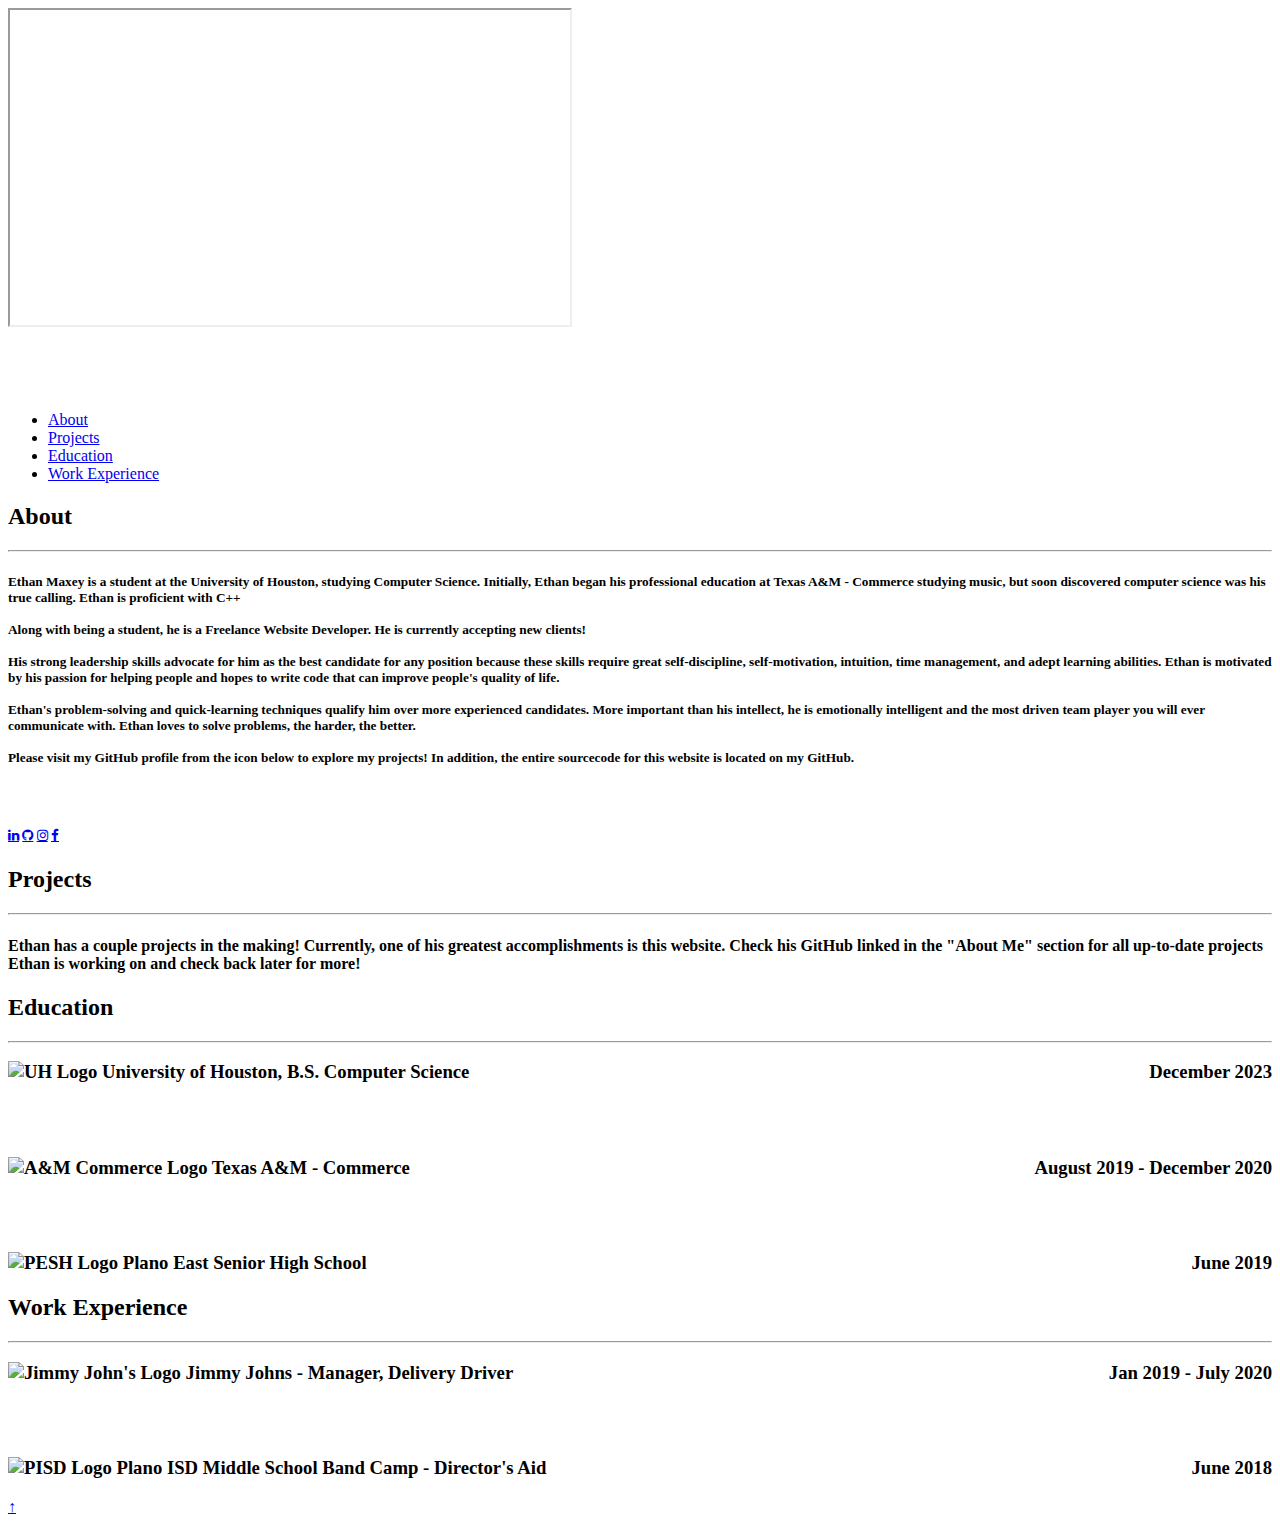
==== index.html @ 21d05c32 "Update index.html" ====
<!--  Add good about me section -->
<!--  Figure out how to properly sync repository to GitHub & netlify-->
<!--  Add a go back to top button at the bottom -->
<!--Get a good headshot taken & update instagram, linkedin, github, facebook pics-->
<!--add description for jobs-->
<!--add classes to education + extracurriculars?-->

<!DOCTYPE html>
<html>
<head>
    <title>Ethan Maxey</title>
    <link href="style.css" type="text/css" rel="stylesheet">
    <link rel="icon" href="https://img.icons8.com/color/344/share--v1.png">
    <meta charset="UTF-8">
</head>

<body>
	<iframe width="560" height="315" src="https://www.youtube.com/embed/7YZCUpnaTfg?&autoplay=1&mute=0">
</iframe>

<header>
    <div class="container">
        <h1><font color="white">Ethan<span class="typed-text"></span><span class="cursor"></span></font></h1>
        <script src="index.js"></script>
        <nav>
            <ul>
                <li><a href="#main">About</a></li>
                <li><a href="#projects">Projects</a></li>
                <li><a href="#education">Education</a></li>
                <li><a href="#work">Work Experience</a></li>
            </ul>
        </nav>
    </div>
</header>

<div id="main">
    <h2>About</h2>
    <hr>
    <h5>Ethan Maxey is a student at the University of Houston, studying Computer Science. Initially, Ethan began
        his professional education at Texas A&M - Commerce studying music, but soon discovered computer
        science was his true calling. Ethan is proficient with C++
        <br>
        <br>
        Along with being a student, he is a Freelance Website Developer. He is currently accepting new clients!
        <br>
        <br>
        His strong leadership skills advocate for him as the best candidate for any position because these skills
        require great self-discipline, self-motivation, intuition, time management, and adept learning abilities. Ethan
        is motivated by his passion for helping people and hopes to write code that can improve people's quality of
        life.
        <br>
        <br>
        Ethan's problem-solving and quick-learning techniques qualify him over more experienced candidates. More
        important than his intellect, he is emotionally intelligent and the most driven team player you will ever
        communicate with. Ethan loves to solve problems, the harder, the better.
        <br>
        <br>
        Please visit my GitHub profile from the icon below to explore my projects! In addition, the entire sourcecode
        for this website is located on my GitHub.
    </h5>
		<br>
    <h5>
        <link rel="stylesheet"
              href="https://cdnjs.cloudflare.com/ajax/libs/font-awesome/4.7.0/css/font-awesome.min.css">

        <!-- Add font awesome icons -->
        <a href="https://www.linkedin.com/in/ethanmaxey/" target="_blank" class="fa fa-linkedin"></a>
        <a href="https://github.com/ethanmaxey" target="_blank" class="fa fa-github"></a>
        <a href="https://www.instagram.com/ethan_maxey/" target="_blank" class="fa fa-instagram"></a>
        <a href="https://www.facebook.com/ethan.maxey.71/" target="_blank" class="fa fa-facebook"></a>

    </h5>
</div>
</body>

<div id="projects">
    <h2>Projects</h2>
    <hr>
    <h4 style="text-align:left;">Ethan has a couple projects in the making! Currently, one of his greatest
        accomplishments is this website.
        Check his GitHub linked in the "About Me" section for all up-to-date projects Ethan is working on and check back
        later for more! </h4>
</div>

<div id="education">
    <h2>Education</h2>
    <hr>

    <h3 style="text-align:left;">
        <img src="https://www.uh.edu/images/interlocking-uh.png" width=50 height=50 alt="UH Logo"> University of
        Houston, B.S. Computer Science
        <span style="float:right;">
        December 2023
    </span>
    </h3>
    <br>
    <br>

    <h3 style="text-align:left;">
        <img src="https://www.tamuc.edu/wp-content/uploads/2021/02/Common-Mistakes-16.jpg" width=50 height=50
             alt="A&M Commerce Logo"> Texas A&M - Commerce
        <span style="float:right;">
        August 2019 - December 2020
    </span>
    </h3>
    <br>
    <br>
    <h3 style="text-align:left;">
        <img src="https://i.ibb.co/QpPN6DL/pesh-logo.jpg" width=50 height=50 alt="PESH Logo"> Plano East Senior High
        School
        <span style="float:right;">
        June 2019
    </span>
    </h3>
</div>

<div id="work">
    <h2>Work Experience</h2>
    <hr>
    <h3 style="text-align:left;">
        <img src="https://i.ibb.co/T2j8ZbH/JJ-s-logo.png" width=50 height=50 alt="Jimmy John's Logo"> Jimmy Johns -
        Manager, Delivery Driver
        <span style="float:right;">
        Jan 2019 - July 2020
    </span>
    </h3>
    <br>
    <br>
    <h3 style="text-align:left;">
        <img src="https://i.ibb.co/K0CpLjB/pisd-logo.png" width=50 height=50 alt="PISD Logo"> Plano ISD Middle School
        Band Camp - Director's Aid
        <span style="float:right;">
        June 2018
    </span>
    </h3>
</div>

<!-- Back to Top link -->
<div class="back-to-top-wrapper">
    <a href="#top" class="back-to-top-link" aria-label="Scroll to Top">↑</a>
</div>

</html>
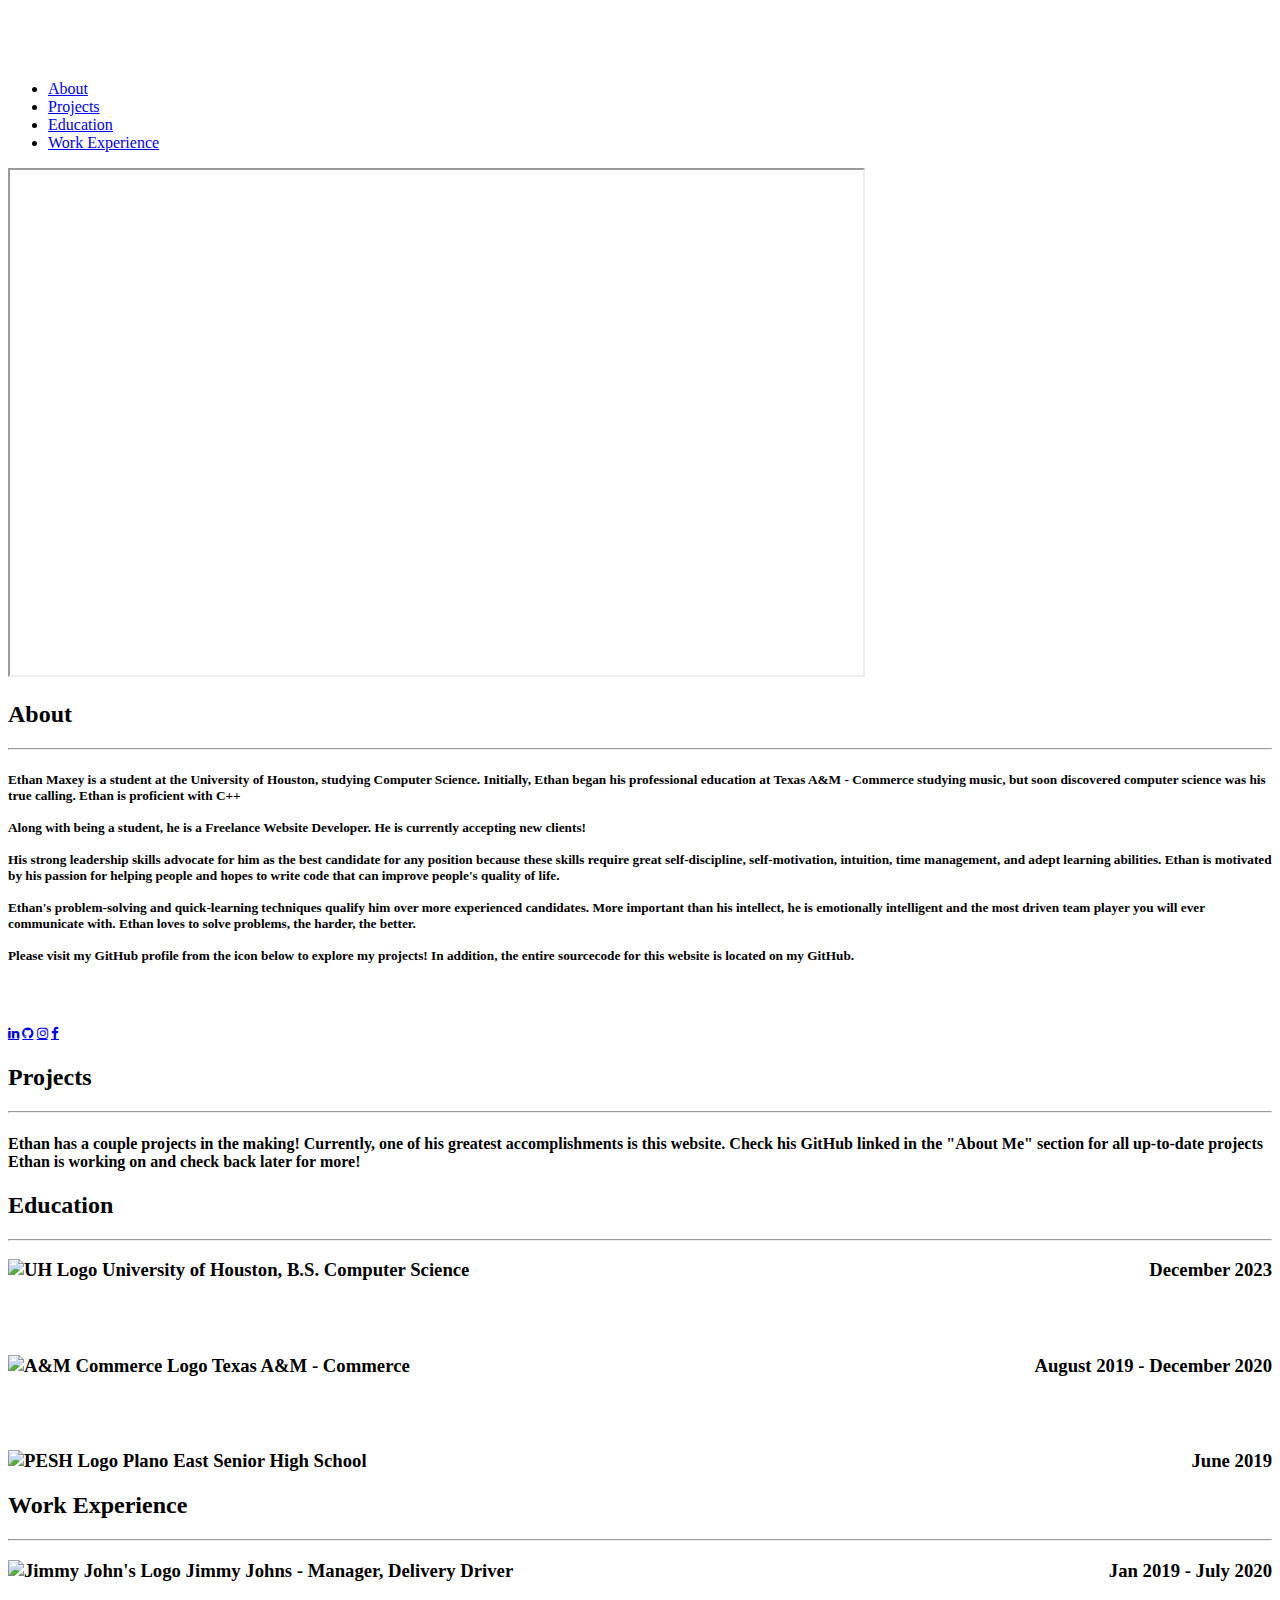
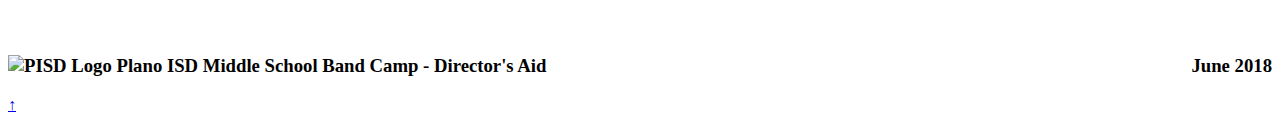
==== commit ad462092: "Update index.html" ====
--- a/index.html
+++ b/index.html
@@ -15,8 +15,7 @@
 </head>
 
 <body>
-	<iframe width="560" height="315" src="https://www.youtube.com/embed/7YZCUpnaTfg?&autoplay=1&mute=0">
-</iframe>
+	
 
 <header>
     <div class="container">
@@ -34,6 +33,8 @@
 </header>
 
 <div id="main">
+	<iframe width="853" height="505" src="https://www.youtube.com/embed/7YZCUpnaTfg?&autoplay=1&mute=0">
+</iframe>	
     <h2>About</h2>
     <hr>
     <h5>Ethan Maxey is a student at the University of Houston, studying Computer Science. Initially, Ethan began
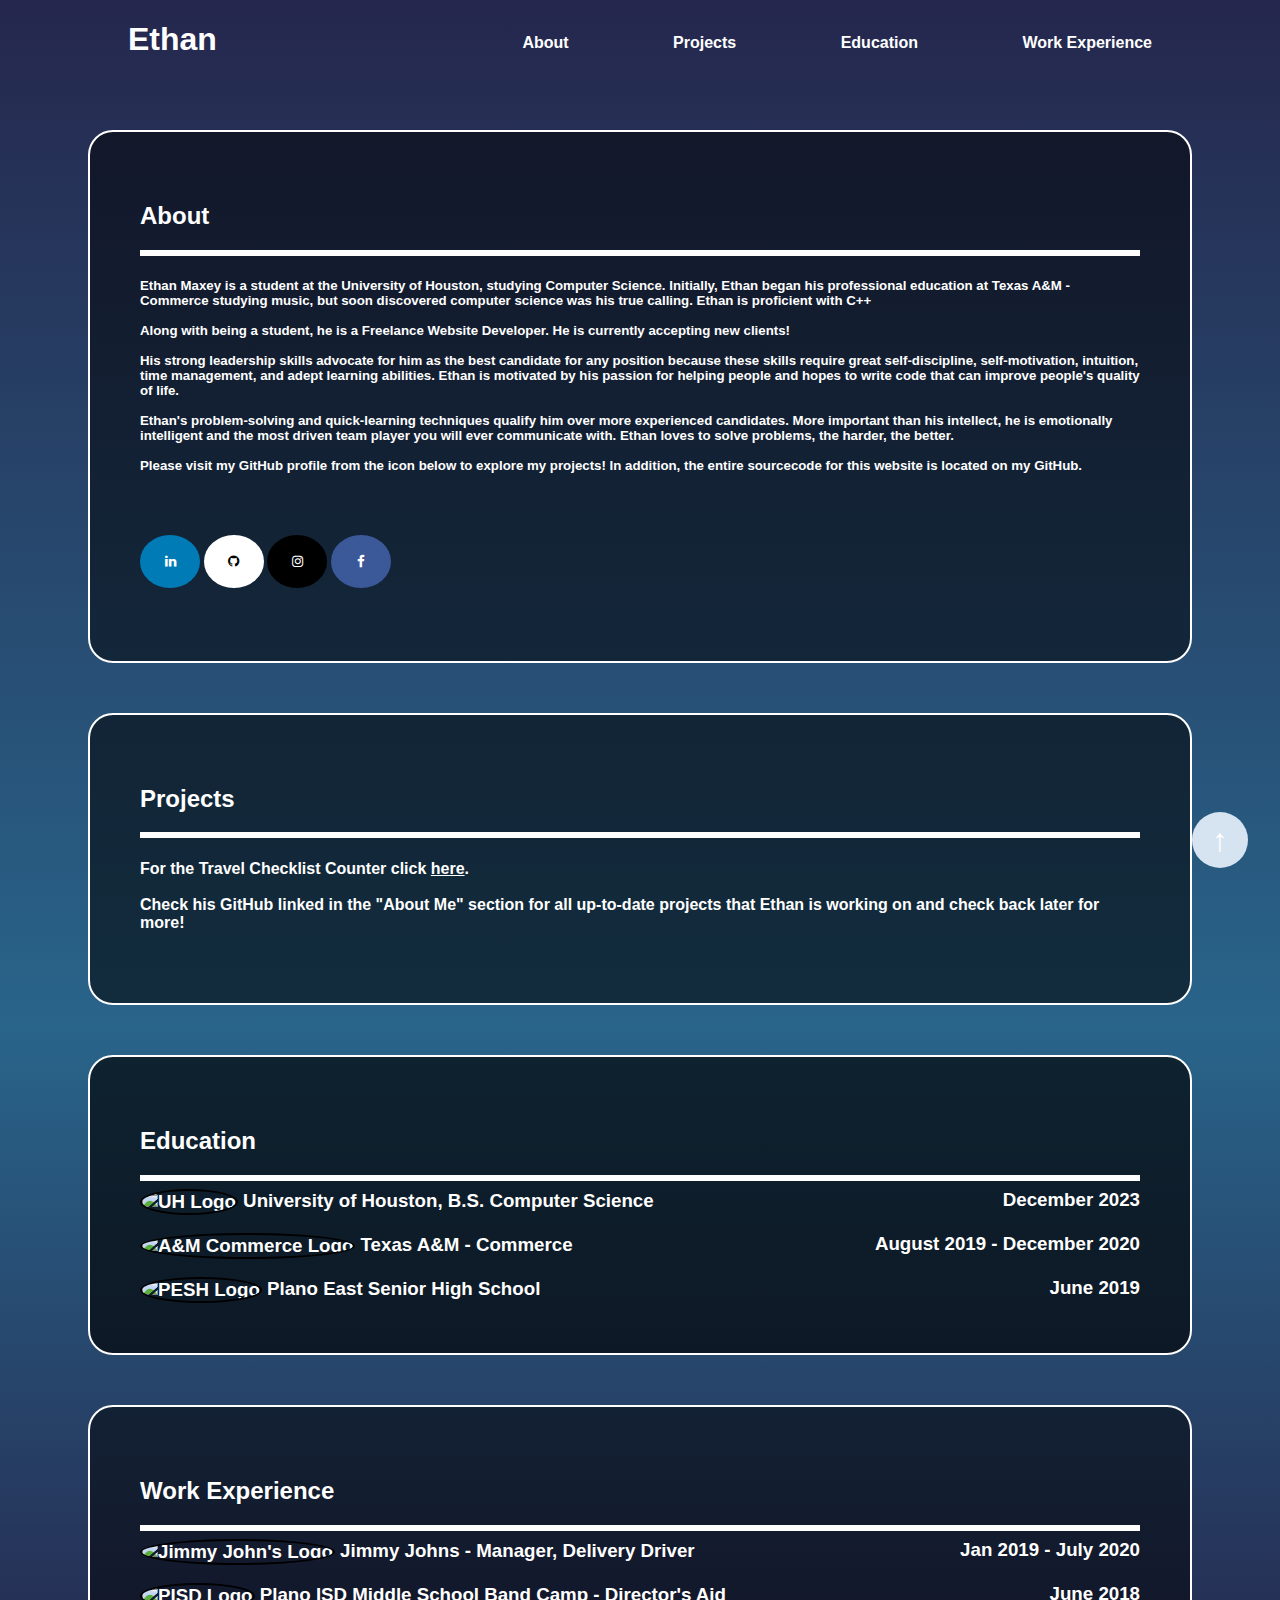
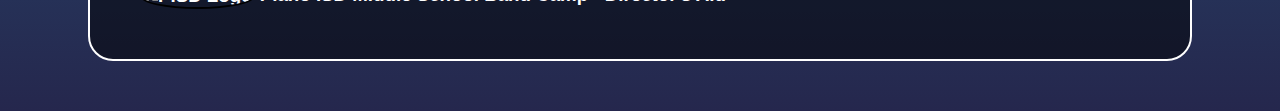
==== commit d3b40b39: "Typed Header v3" ====
--- a/index.html
+++ b/index.html
@@ -15,7 +15,6 @@
 </head>
 
 <body>
-	
 
 <header>
     <div class="container">
@@ -33,8 +32,6 @@
 </header>
 
 <div id="main">
-	<iframe width="853" height="505" src="https://www.youtube.com/embed/7YZCUpnaTfg?&autoplay=1&mute=0">
-</iframe>	
     <h2>About</h2>
     <hr>
     <h5>Ethan Maxey is a student at the University of Houston, studying Computer Science. Initially, Ethan began
@@ -77,9 +74,11 @@
 <div id="projects">
     <h2>Projects</h2>
     <hr>
-    <h4 style="text-align:left;">Ethan has a couple projects in the making! Currently, one of his greatest
-        accomplishments is this website.
-        Check his GitHub linked in the "About Me" section for all up-to-date projects Ethan is working on and check back
+    <h4 style="text-align:left;">
+        For the Travel Checklist Counter click <a href="https://staticaccountfortravel.z19.web.core.windows.net/parks.html">here</a>.
+        <br>
+        <br>
+        Check his GitHub linked in the "About Me" section for all up-to-date projects that Ethan is working on and check back
         later for more! </h4>
 </div>
 
--- a/style.css
+++ b/style.css
@@ -0,0 +1,226 @@
+body {
+	margin: 0;
+	background-image: linear-gradient(#25274D, #29648A 60%, #25274D);
+	font-family: "Helvetica";
+	font-weight: 550;
+}
+
+.container {
+	width: 80%;
+	margin: 0 auto;
+}
+
+header::after {
+	content: '';
+	display: table;
+	clear: both;
+}
+
+h1 {
+	float: left;
+}
+
+nav {
+	float: right;
+}
+
+nav ul {
+	margin: 0;
+	padding: 0;
+	list-style: none;
+}
+
+nav li {
+	display: inline-block;
+	margin-left: 100px;
+	padding-top: 34px;
+	
+	position: relative;
+}
+
+nav a {
+	color: #ffffff;
+	text-decoration: none;
+	font-size: 16px;
+
+}
+
+nav a:hover {
+	color: #AAABB8;
+}
+
+nav a:before {
+	content:'';
+	display: block;
+	height: 5px;
+	width: 100%;
+	background-color:#AAABB8;
+	
+	position: absolute;
+	top: 23px;
+	width: 0%;
+	
+	transition: all ease-in-out 200ms;
+}
+
+nav a:hover:before {
+	width: 100%;
+}
+
+#main {
+	width: 1000px;
+	height: auto;
+	margin: 50px auto;
+	border: solid 2px #FFFFFF;
+	border-radius: 25px;
+	padding: 50px;
+	color: #FFFFFF;
+    background-color: rgba(0,0,0,.5);
+}
+
+/* Style all font awesome icons */
+.fa {
+  padding: 20px;
+  font-size: 100px;
+  width: 20px;
+  text-align: center;
+  text-decoration: none;
+  border-radius: 50%;
+}
+
+/* Add a hover effect if you want */
+.fa:hover {
+  opacity: 0.7;
+}
+
+/* Set a specific color for each brand */
+
+/* Linkedin */
+.fa-linkedin {
+  background: #007bb5;
+  color: white;
+}
+
+/* Twitter */
+.fa-github {
+  background: #ffffff;
+  color: #000000;
+}
+
+.fa-instagram {
+  background: #000;
+  color: white;
+}
+
+.fa-facebook {
+  background: #3B5998;
+  color: white;
+}
+
+hr {
+	border: solid;
+	color: #FFFFFF;
+}
+
+p {
+	font-family:"Helvetica";
+	font-size: 12pt;
+	text-align: left;
+	text-indent: 48px;
+	color: #3a3b3c;
+}
+
+.center {
+  display: block;
+  margin-left: auto;
+  margin-right: auto;
+  width: 50%;
+  border: solid 2px #000;
+}
+
+#education {
+	width: 1000px;
+	height: auto;
+	margin: 25px auto;
+	border: solid 2px #FFFFFF;
+	padding: 50px;
+	text-align: left;
+	color: #FFFFFF;
+	border-radius: 25px;
+	background-color: rgba(0,0,0,.65);
+}
+
+img {
+  border-radius: 100%;
+}
+
+h3 {
+	display: inline;
+	vertical-align: center;
+}
+
+img {
+	vertical-align: middle;
+	border: solid 2px #000000;
+}
+
+#projects {
+	width: 1000px;
+	height: auto;
+	margin: 50px auto;
+	border: solid 2px #FFFFFF;
+	padding: 50px;
+	text-align: left;
+	color: #FFFFFF;
+	border-radius: 25px;
+    background-color: rgba(0,0,0,.55);
+}
+
+#work {
+	width: 1000px;
+	margin: 50px auto;
+	border: solid 2px #FFFFFF;
+	padding: 50px;
+	color: #FFFFFF;
+	border-radius: 25px;
+	background-color: rgba(0,0,0,.5);
+}
+
+h3 {
+	display: inline;
+	vertical-align: center;
+}
+
+img {
+	vertical-align: middle;
+	border: solid 2px #000000;
+}
+
+/* Smooth scrolling IF user doesn't have a preference due to motion sensitivities */
+@media screen and (prefers-reduced-motion: no-preference) {
+  html {
+    scroll-behavior: smooth;
+  }
+}
+
+.back-to-top-link {
+    position: fixed;
+    right: 2rem;
+    bottom: 2rem;
+    display: inline-block;
+    text-decoration: none;
+    font-size: 2rem;
+    line-height: 3rem;
+    text-align: center;
+    width: 3rem;
+    height: 3rem;
+    border-radius: 50%;
+    background-color: #d6e3f0;
+    /* emoji don't behave like regular fonts
+         so this helped position it correctly */
+    padding: 0.25rem;
+}
+
+a {
+  color: white;
+}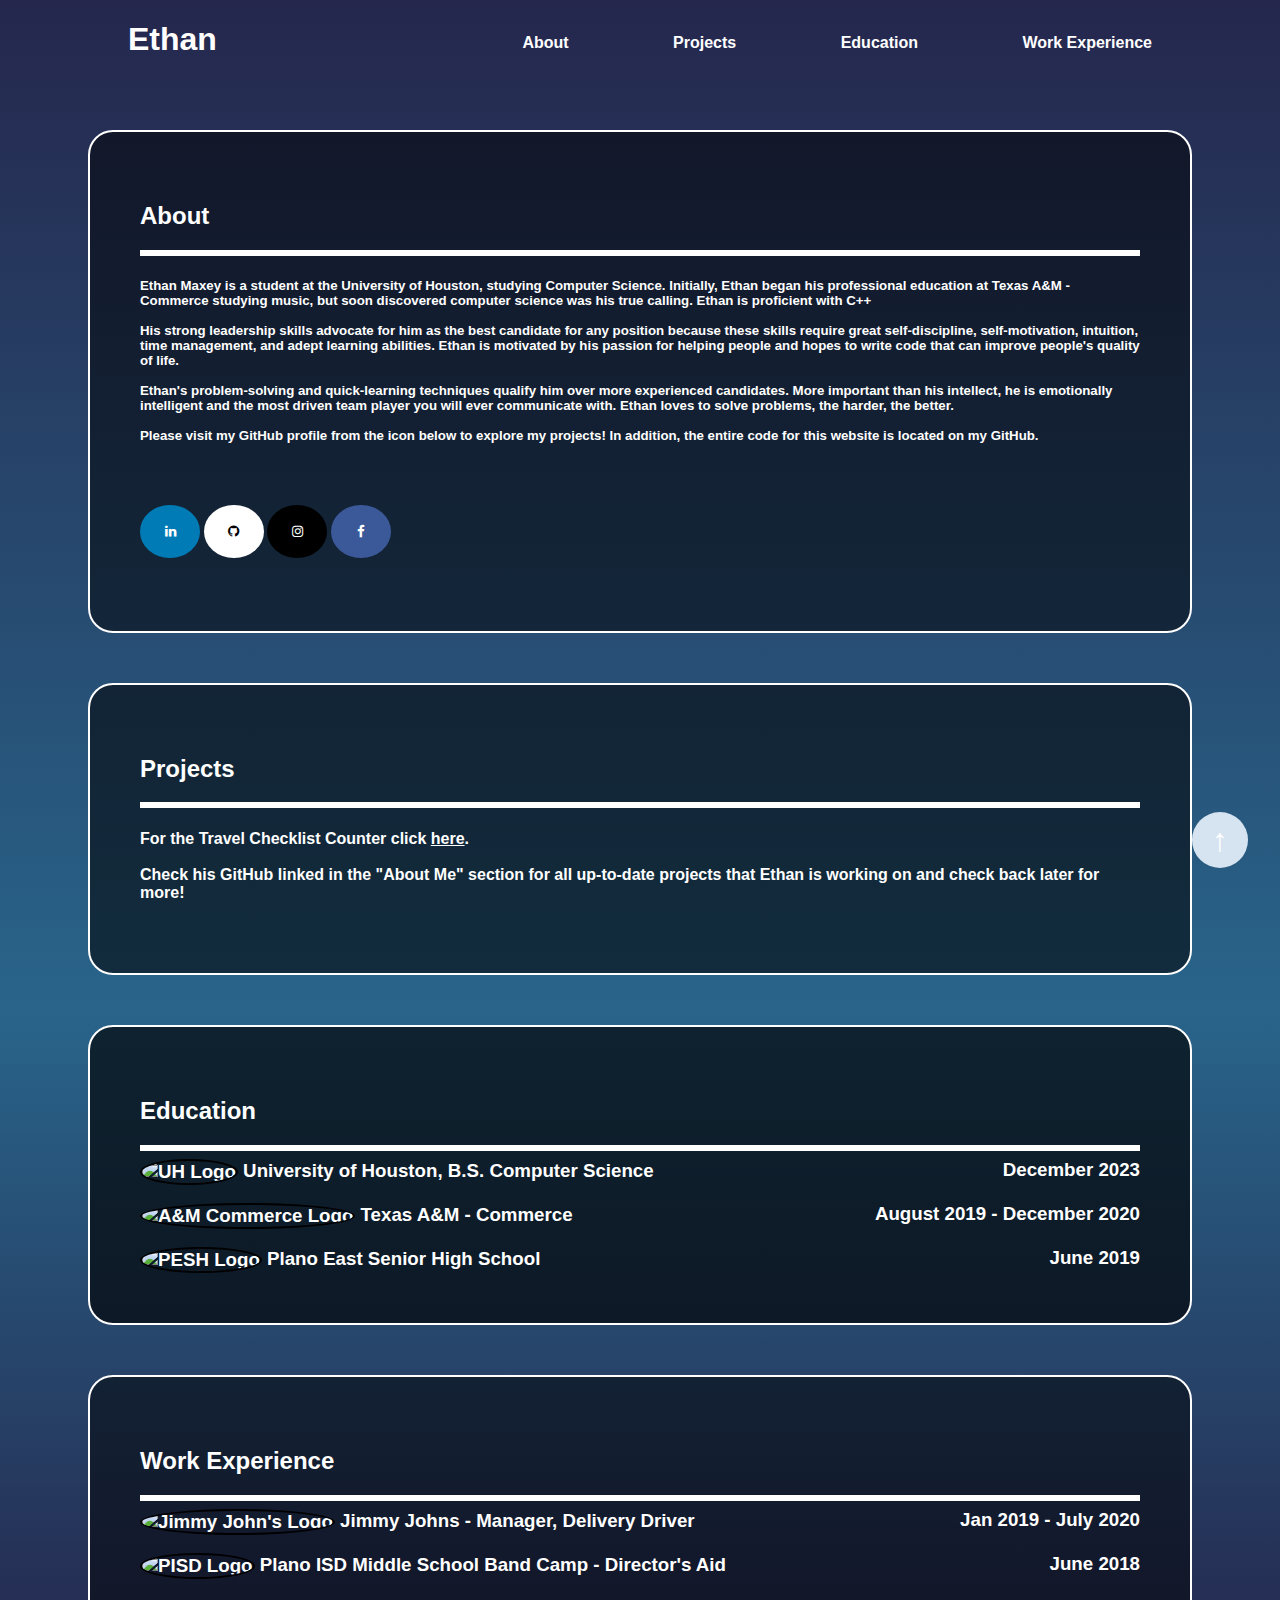
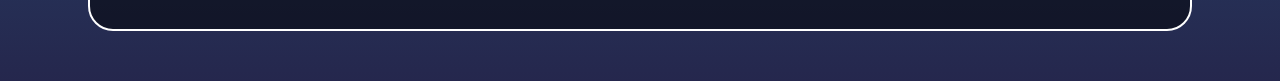
==== commit 45b4e30e: "updated paragraphs" ====
--- a/index.html
+++ b/index.html
@@ -15,6 +15,7 @@
 </head>
 
 <body>
+	
 
 <header>
     <div class="container">
@@ -31,15 +32,12 @@
     </div>
 </header>
 
-<div id="main">
+<div id="main">	
     <h2>About</h2>
     <hr>
     <h5>Ethan Maxey is a student at the University of Houston, studying Computer Science. Initially, Ethan began
         his professional education at Texas A&M - Commerce studying music, but soon discovered computer
         science was his true calling. Ethan is proficient with C++
-        <br>
-        <br>
-        Along with being a student, he is a Freelance Website Developer. He is currently accepting new clients!
         <br>
         <br>
         His strong leadership skills advocate for him as the best candidate for any position because these skills
@@ -53,7 +51,7 @@
         communicate with. Ethan loves to solve problems, the harder, the better.
         <br>
         <br>
-        Please visit my GitHub profile from the icon below to explore my projects! In addition, the entire sourcecode
+        Please visit my GitHub profile from the icon below to explore my projects! In addition, the entire code
         for this website is located on my GitHub.
     </h5>
 		<br>
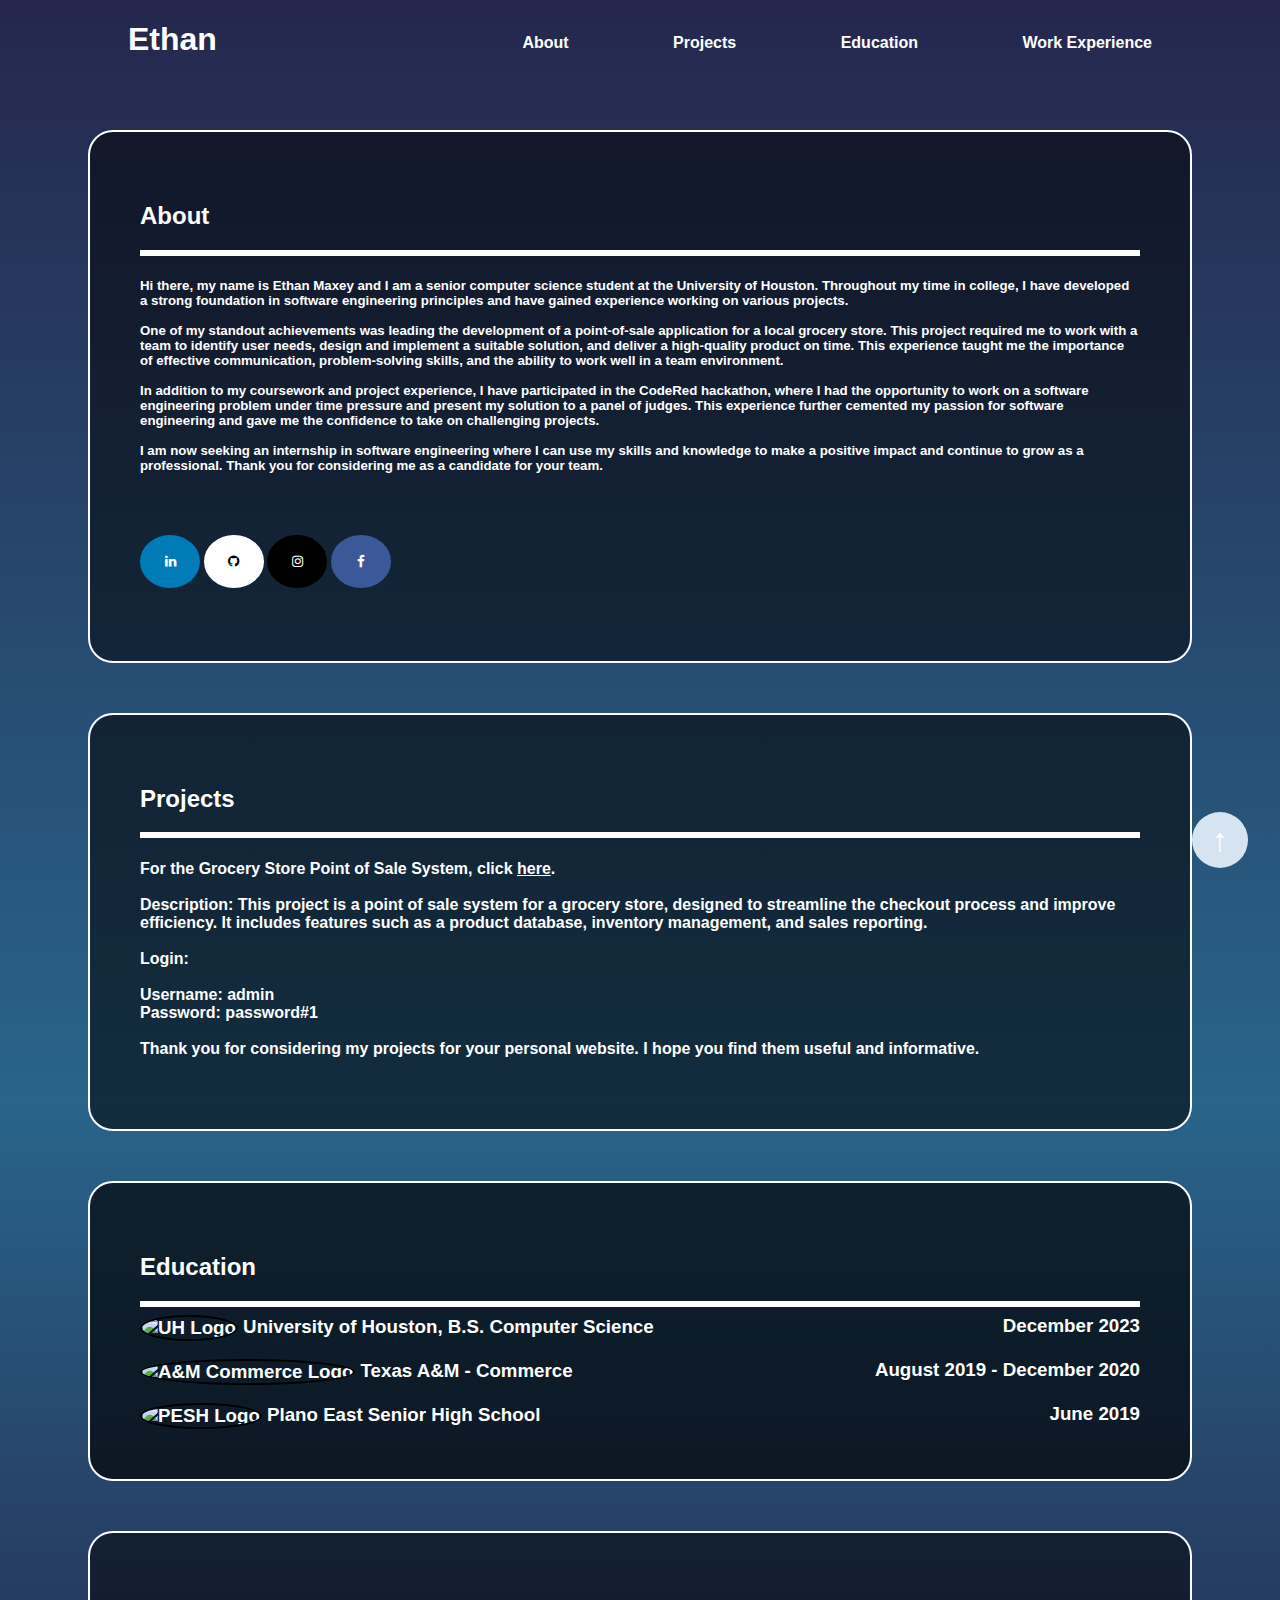
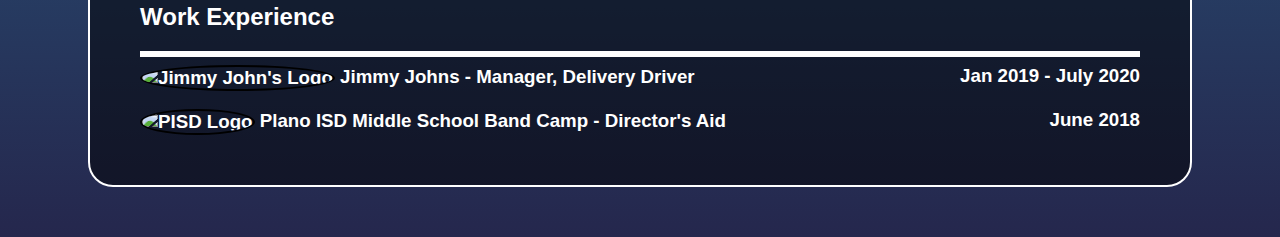
==== commit 700975e1: "change about me section and updated projects" ====
--- a/index.html
+++ b/index.html
@@ -35,24 +35,23 @@
 <div id="main">	
     <h2>About</h2>
     <hr>
-    <h5>Ethan Maxey is a student at the University of Houston, studying Computer Science. Initially, Ethan began
-        his professional education at Texas A&M - Commerce studying music, but soon discovered computer
-        science was his true calling. Ethan is proficient with C++
-        <br>
-        <br>
-        His strong leadership skills advocate for him as the best candidate for any position because these skills
-        require great self-discipline, self-motivation, intuition, time management, and adept learning abilities. Ethan
-        is motivated by his passion for helping people and hopes to write code that can improve people's quality of
-        life.
-        <br>
-        <br>
-        Ethan's problem-solving and quick-learning techniques qualify him over more experienced candidates. More
-        important than his intellect, he is emotionally intelligent and the most driven team player you will ever
-        communicate with. Ethan loves to solve problems, the harder, the better.
-        <br>
-        <br>
-        Please visit my GitHub profile from the icon below to explore my projects! In addition, the entire code
-        for this website is located on my GitHub.
+    <h5>
+        Hi there, my name is Ethan Maxey and I am a senior computer science student at the University of Houston. Throughout
+        my time in college, I have developed a strong foundation in software engineering principles and have gained
+        experience working on various projects.
+        <br><br>
+        One of my standout achievements was leading the development of a point-of-sale application for a local grocery
+        store. This project required me to work with a team to identify user needs, design and implement a suitable
+        solution, and deliver a high-quality product on time. This experience taught me the importance of effective
+        communication, problem-solving skills, and the ability to work well in a team environment.
+        <br><br>
+        In addition to my coursework and project experience, I have participated in the CodeRed hackathon, where I had the
+        opportunity to work on a software engineering problem under time pressure and present my solution to a panel of
+        judges. This experience further cemented my passion for software engineering and gave me the confidence to take on
+        challenging projects.
+        <br><br>
+        I am now seeking an internship in software engineering where I can use my skills and knowledge to make a positive
+        impact and continue to grow as a professional. Thank you for considering me as a candidate for your team.
     </h5>
 		<br>
     <h5>
@@ -73,11 +72,20 @@
     <h2>Projects</h2>
     <hr>
     <h4 style="text-align:left;">
-        For the Travel Checklist Counter click <a href="https://staticaccountfortravel.z19.web.core.windows.net/parks.html">here</a>.
+        For the Grocery Store Point of Sale System, click <a
+            href="https://pos4.azurewebsites.net/">here</a>.
         <br>
         <br>
-        Check his GitHub linked in the "About Me" section for all up-to-date projects that Ethan is working on and check back
-        later for more! </h4>
+        
+        Description: This project is a point of sale system for a grocery store, designed to streamline the checkout
+        process and improve efficiency. It includes features such as a product database, inventory management, and sales
+        reporting. 
+        <br><br>
+        Login:<br><br>
+        Username: admin<br>
+        Password: password#1<br><br>
+        Thank you for considering my projects for your personal website. I hope you find them useful and informative.
+    </h4>
 </div>
 
 <div id="education">
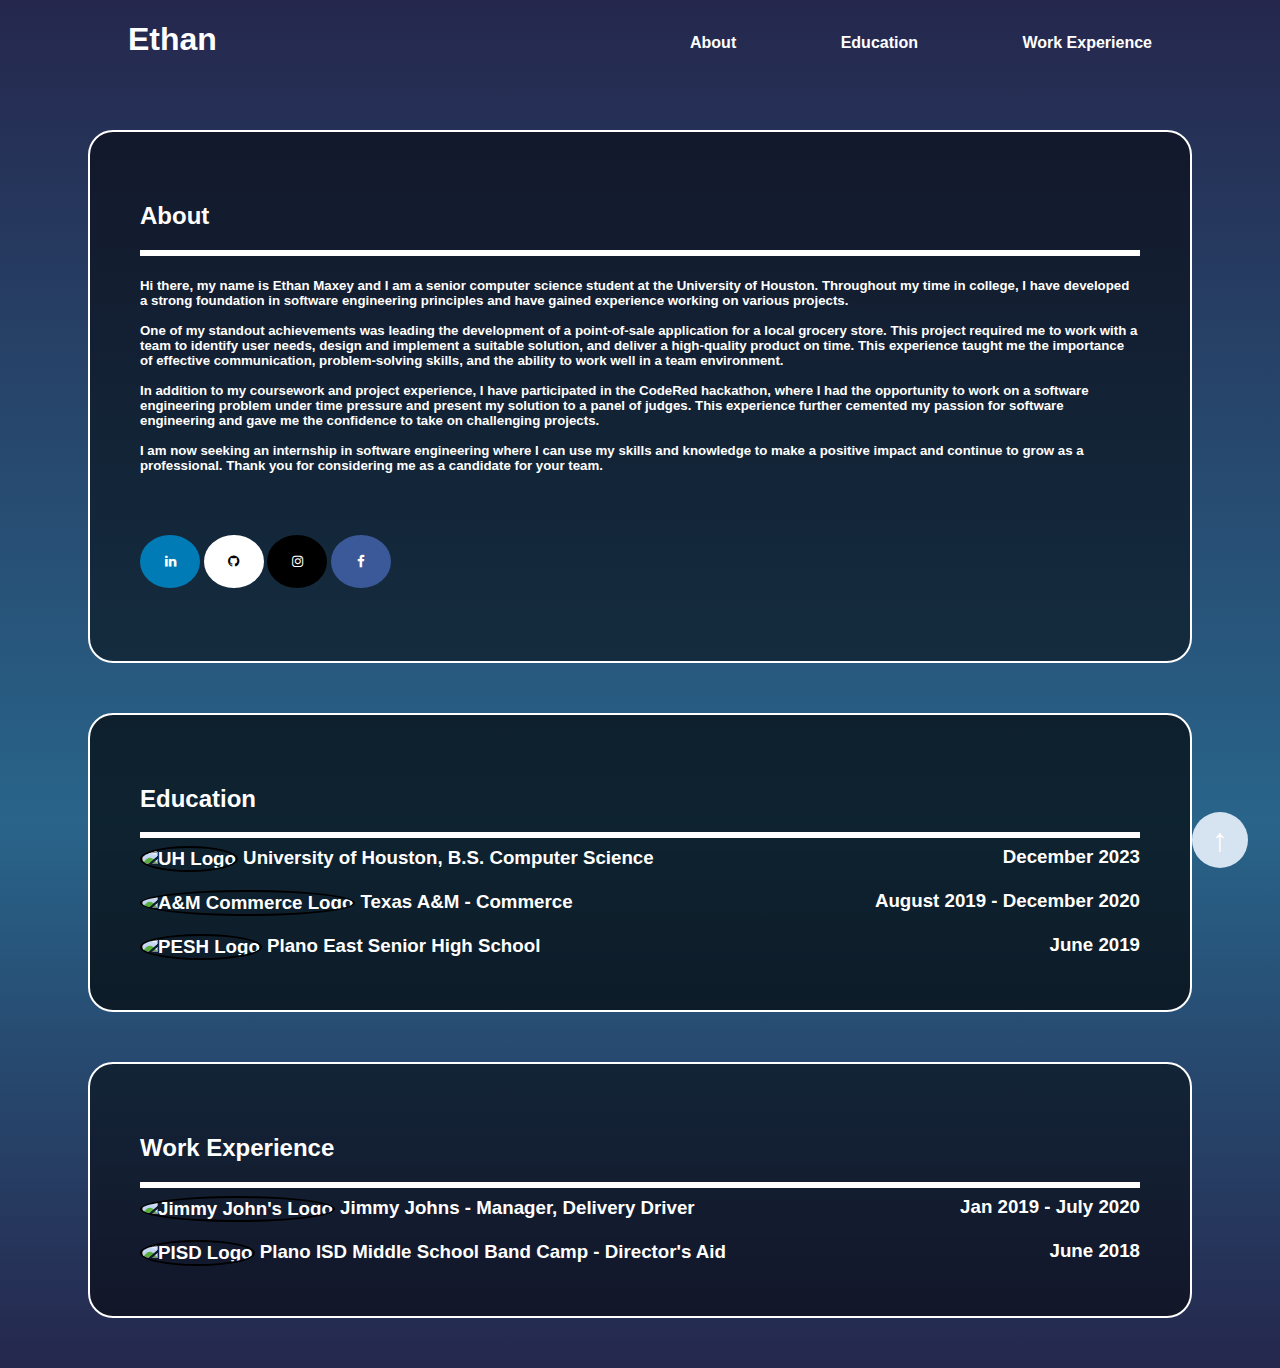
==== commit c5928492: "removed projects tab, better formated on resume" ====
--- a/index.html
+++ b/index.html
@@ -24,7 +24,7 @@
         <nav>
             <ul>
                 <li><a href="#main">About</a></li>
-                <li><a href="#projects">Projects</a></li>
+                <!-- <li><a href="#projects">Projects</a></li> -->
                 <li><a href="#education">Education</a></li>
                 <li><a href="#work">Work Experience</a></li>
             </ul>
@@ -68,7 +68,7 @@
 </div>
 </body>
 
-<div id="projects">
+<!-- <div id="projects">
     <h2>Projects</h2>
     <hr>
     <h4 style="text-align:left;">
@@ -86,7 +86,7 @@
         Password: password#1<br><br>
         Thank you for considering my projects for your personal website. I hope you find them useful and informative.
     </h4>
-</div>
+</div> -->
 
 <div id="education">
     <h2>Education</h2>
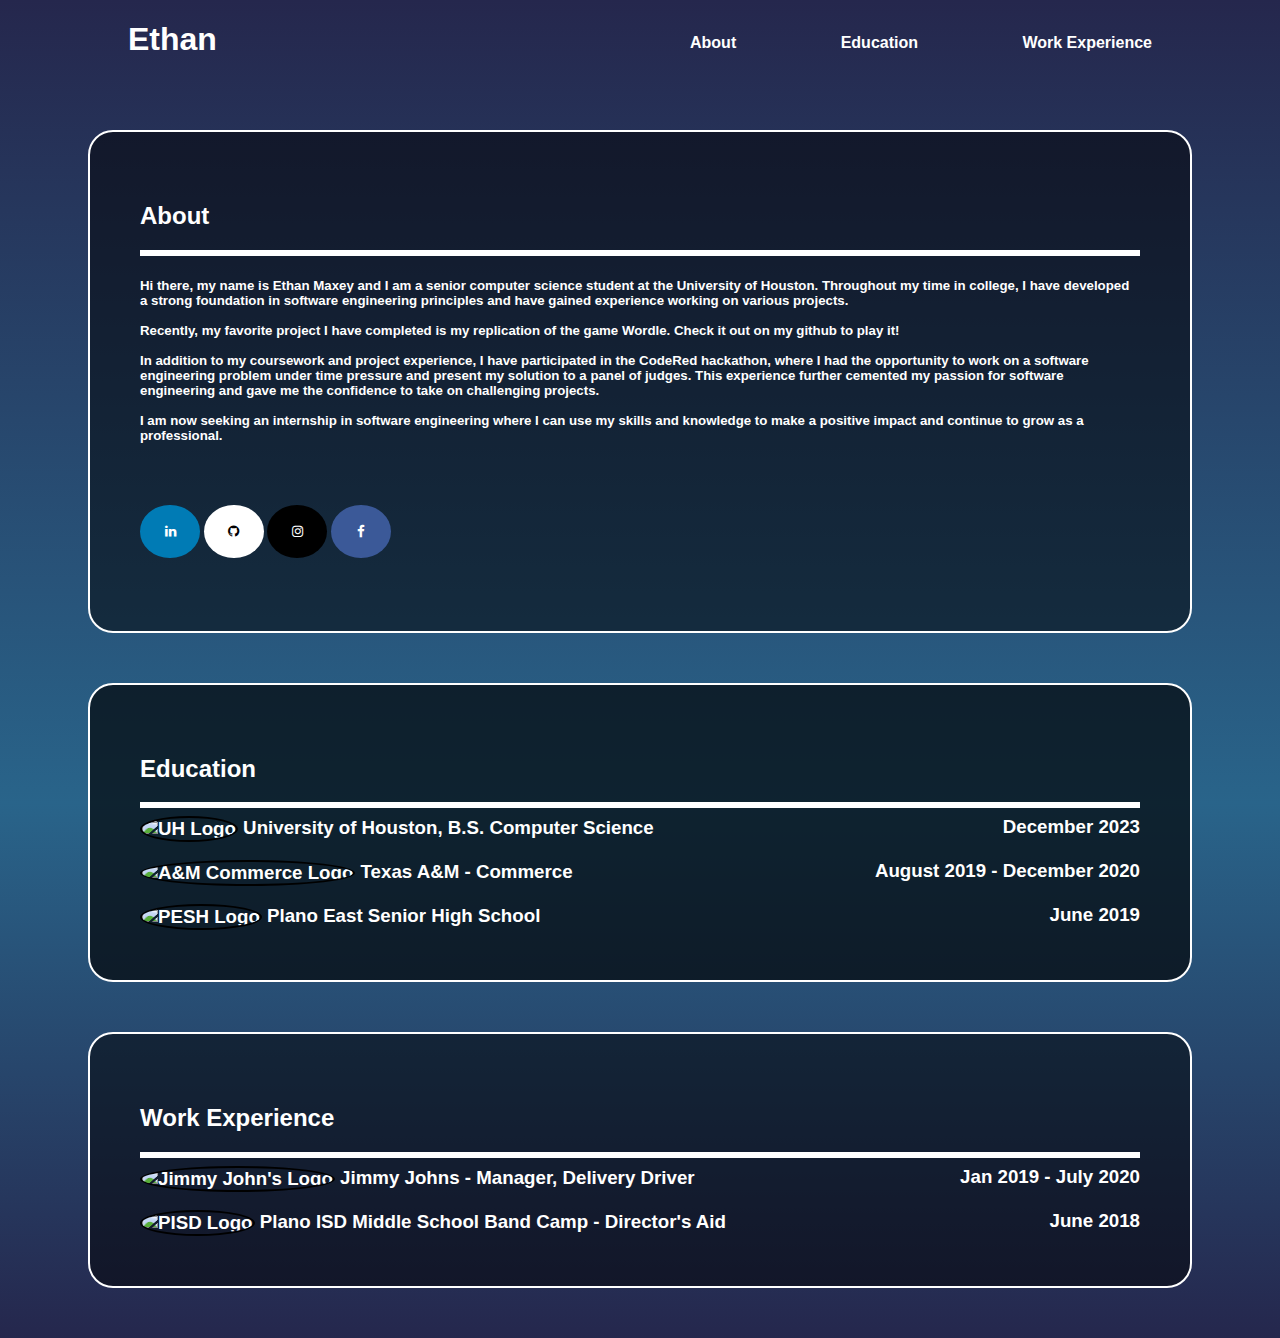
==== commit 5a3052fc: "changed about me section, removed back to top button" ====
--- a/index.html
+++ b/index.html
@@ -1,9 +1,4 @@
-<!--  Add good about me section -->
-<!--  Figure out how to properly sync repository to GitHub & netlify-->
-<!--  Add a go back to top button at the bottom -->
-<!--Get a good headshot taken & update instagram, linkedin, github, facebook pics-->
-<!--add description for jobs-->
-<!--add classes to education + extracurriculars?-->
+<!--  add classes to education + extracurriculars?-->
 
 <!DOCTYPE html>
 <html>
@@ -40,10 +35,7 @@
         my time in college, I have developed a strong foundation in software engineering principles and have gained
         experience working on various projects.
         <br><br>
-        One of my standout achievements was leading the development of a point-of-sale application for a local grocery
-        store. This project required me to work with a team to identify user needs, design and implement a suitable
-        solution, and deliver a high-quality product on time. This experience taught me the importance of effective
-        communication, problem-solving skills, and the ability to work well in a team environment.
+        Recently, my favorite project I have completed is my replication of the game Wordle. Check it out on my github to play it!
         <br><br>
         In addition to my coursework and project experience, I have participated in the CodeRed hackathon, where I had the
         opportunity to work on a software engineering problem under time pressure and present my solution to a panel of
@@ -51,7 +43,7 @@
         challenging projects.
         <br><br>
         I am now seeking an internship in software engineering where I can use my skills and knowledge to make a positive
-        impact and continue to grow as a professional. Thank you for considering me as a candidate for your team.
+        impact and continue to grow as a professional.
     </h5>
 		<br>
     <h5>
@@ -140,10 +132,4 @@
     </span>
     </h3>
 </div>
-
-<!-- Back to Top link -->
-<div class="back-to-top-wrapper">
-    <a href="#top" class="back-to-top-link" aria-label="Scroll to Top">↑</a>
-</div>
-
 </html>
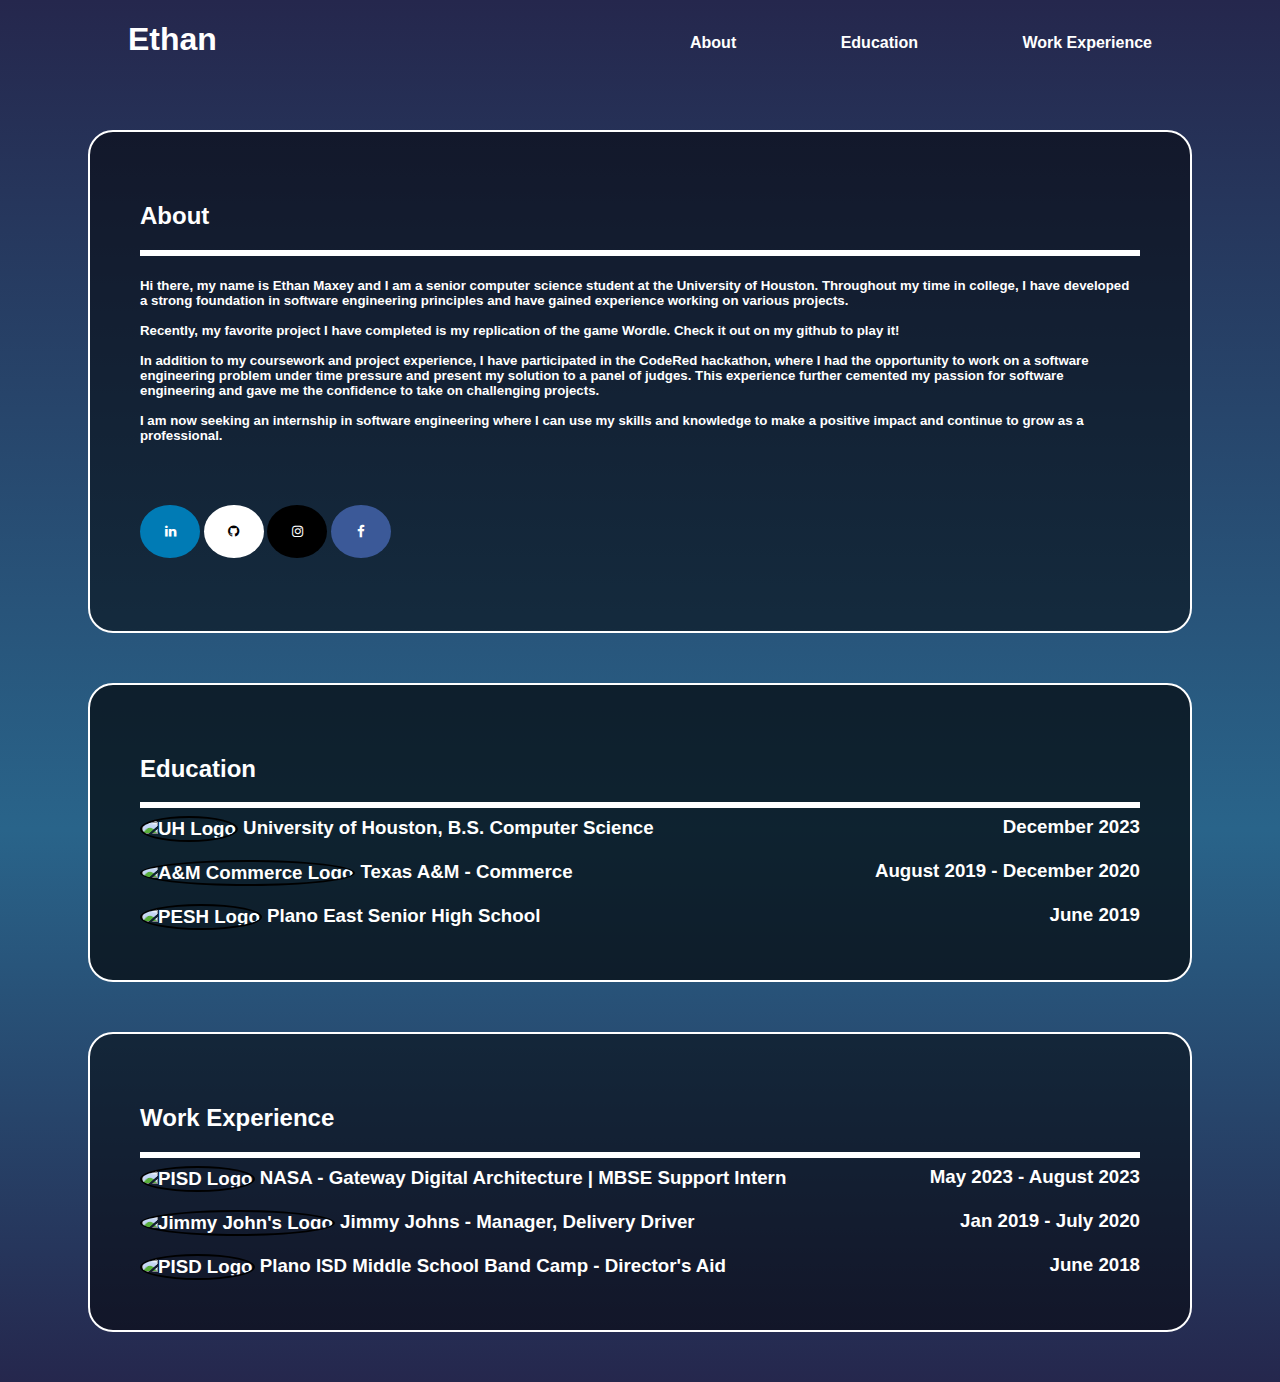
==== commit 20fb7b04: "added nasa logo and work experience" ====
--- a/index.html
+++ b/index.html
@@ -115,6 +115,17 @@
 <div id="work">
     <h2>Work Experience</h2>
     <hr>
+
+    <h3 style="text-align:left;">
+        <img src="https://i.ibb.co/yWgVRky/NASA-Logo.png" width=50 height=50 alt="PISD Logo"> NASA - Gateway Digital Architecture | MBSE Support Intern
+        <span style="float:right;">
+        May 2023 - August 2023
+    </span>
+    </h3>
+
+    <br>
+    <br>
+    
     <h3 style="text-align:left;">
         <img src="https://i.ibb.co/T2j8ZbH/JJ-s-logo.png" width=50 height=50 alt="Jimmy John's Logo"> Jimmy Johns -
         Manager, Delivery Driver
@@ -122,8 +133,10 @@
         Jan 2019 - July 2020
     </span>
     </h3>
+
     <br>
     <br>
+
     <h3 style="text-align:left;">
         <img src="https://i.ibb.co/K0CpLjB/pisd-logo.png" width=50 height=50 alt="PISD Logo"> Plano ISD Middle School
         Band Camp - Director's Aid
@@ -131,5 +144,6 @@
         June 2018
     </span>
     </h3>
+
 </div>
 </html>
